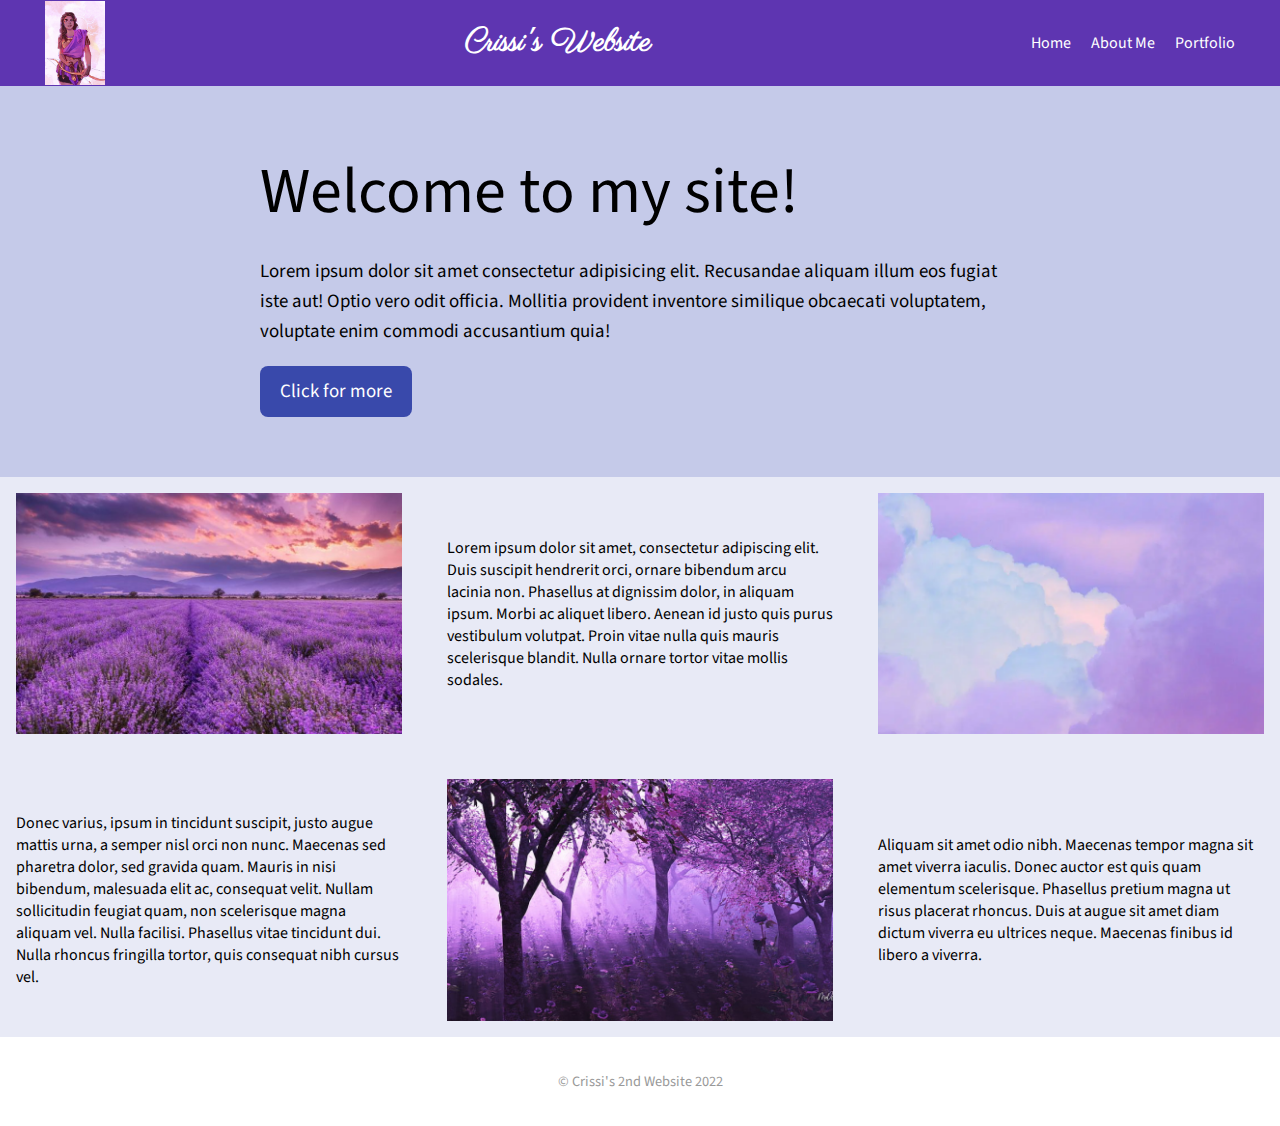
==== index.html @ 6bb396ce "Initial commit" ====
<html lang="en">
<head>
    <meta charset="UTF-8">
    <meta http-equiv="X-UA-Compatible" content="IE=edge">
    <meta name="viewport" content="width=device-width, initial-scale=1.0">
    <link rel="stylesheet" href="css/style.css">
    <link rel="preconnect" href="https://fonts.googleapis.com">
    <link rel="preconnect" href="https://fonts.gstatic.com" crossorigin>
    <link href="https://fonts.googleapis.com/css2?family=Source+Sans+Pro:ital,wght@0,400;0,700;1,400&display=swap" rel="stylesheet">
    <link rel="preconnect" href="https://fonts.gstatic.com" crossorigin>
    <link href="https://fonts.googleapis.com/css2?family=Parisienne&display=swap" rel="stylesheet">
    <title>Crissi's Second Site 2022</title>
</head>
<body>
    

    <div class="header">
        <img src="images/cartoon-me.jpg" alt="..." height="50" width="60" />

        <h1><a href="file:///Users/crissinimmakuri/Desktop/secondWebsite2022/index.html">Crissi's Website</a></h1>
    
        <ul class="nav">
        <li> <a href="file:///Users/crissinimmakuri/Desktop/secondWebsite2022/index.html">Home</a></li>
        <li> <a href="file:///Users/crissinimmakuri/Desktop/secondWebsite2022/about.html">About Me</a></li>
        <li> <a href="#">Portfolio</a></li>
        </ul>
    </div>
  



    <div class="hero" >

        <div class="hero-inner">
          <h1>Welcome to my site!</h1>
          <p>Lorem ipsum dolor sit amet consectetur adipisicing elit. Recusandae aliquam illum eos fugiat iste aut! Optio vero odit officia. Mollitia provident inventore similique obcaecati voluptatem, voluptate enim commodi accusantium quia!</p>
          <a href="file:///Users/crissinimmakuri/Desktop/secondWebsite2022/about.html" class="button" >Click for more</a>
        </div>            
   
    </div>


    <div class="content">

        <img src="images/lav-field-1.jpg" alt="..." height="300" width="400" />
        <p>Lorem ipsum dolor sit amet, consectetur adipiscing elit. Duis suscipit hendrerit orci, ornare bibendum arcu lacinia non. Phasellus at dignissim dolor, in aliquam ipsum. Morbi ac aliquet libero. Aenean id justo quis purus vestibulum volutpat. Proin vitae nulla quis mauris scelerisque blandit. Nulla ornare tortor vitae mollis sodales.</p>

        <img src="images/purple-pastel-sky-1.jpg" alt="..." height="300" width="400" />
        <p>Donec varius, ipsum in tincidunt suscipit, justo augue mattis urna, a semper nisl orci non nunc. Maecenas sed pharetra dolor, sed gravida quam. Mauris in nisi bibendum, malesuada elit ac, consequat velit. Nullam sollicitudin feugiat quam, non scelerisque magna aliquam vel. Nulla facilisi. Phasellus vitae tincidunt dui. Nulla rhoncus fringilla tortor, quis consequat nibh cursus vel.</p>

        <img src="images/purple-woods-1.jpg" alt="..." height="300" width="400" />
        <p>Aliquam sit amet odio nibh. Maecenas tempor magna sit amet viverra iaculis. Donec auctor est quis quam elementum scelerisque. Phasellus pretium magna ut risus placerat rhoncus. Duis at augue sit amet diam dictum viverra eu ultrices neque. Maecenas finibus id libero a viverra.</p>

    </div>


    <div class="footer">
        <p>&copy;  Crissi's 2nd Website 2022</p>
    </div>
      

</body>
</html>
---- css/style.css ----
body {
  font-family: 'Source Sans Pro', sans-serif;
  margin: 0;
  grid-template-columns: 300px 1fr;

}

.header {
    padding: 0 45px;
    background-color: #5E35B1;
    color: #FFF;
    display: flex;
    justify-content: space-between;
    align-items: center;
    flex-wrap: wrap;
   
  }

  .header h1 {
    font-family: 'Parisienne', cursive;
  }

 .header h1 a {
  color: white;
  text-decoration: none;

 }

  .nav a {
    color: #FFF;
    text-decoration: none;
    display: block;
    transition: all 0.3s ease-out;
  }
  
  .nav a:hover {
    color: #c5cae9;
    transform: rotate(3deg);
  }
  
  .nav {
    list-style: none;
    margin: 0;
    padding: 0;
    display: flex;
  }
  
  .nav li {
    margin-left: 20px;
  }

  .hero {
    background-color: #c5cae9;
    padding: 60px 45px;
    display: flex;
    justify-content: center;
  }
  
  .hero-inner {
    max-width: 760px;
  }
  
 

  .hero h1 {
    font-weight: normal;
    font-size: 4rem;
    margin: 0;
  }
  
  .hero p {
    font-size: 1.18rem;
    line-height: 1.6;
  }
  
  .button {
    background-color:#3949ab;
    color: #FFF;
    text-decoration: none;
    padding: 12px 20px;
    border-radius: 8px;
    font-size: 1.18rem;
    display: inline-block;
    
  }
  
.content {
    background-color: #e8eaf6;

    display: grid;
    padding: 1rem;
    grid-template-columns: repeat(auto-fit, minmax(350px, 1fr));
    grid-column-gap: 45px;
    grid-row-gap: 45px;    
    align-items: center;
    max-width: auto;
    margin: 0;
    
}

img {
    max-width: 100%;
    height: auto;
} 

.footer {
    text-align: center;
    padding: 20px 0;
    color: #999;
    font-size: .9rem;
  }
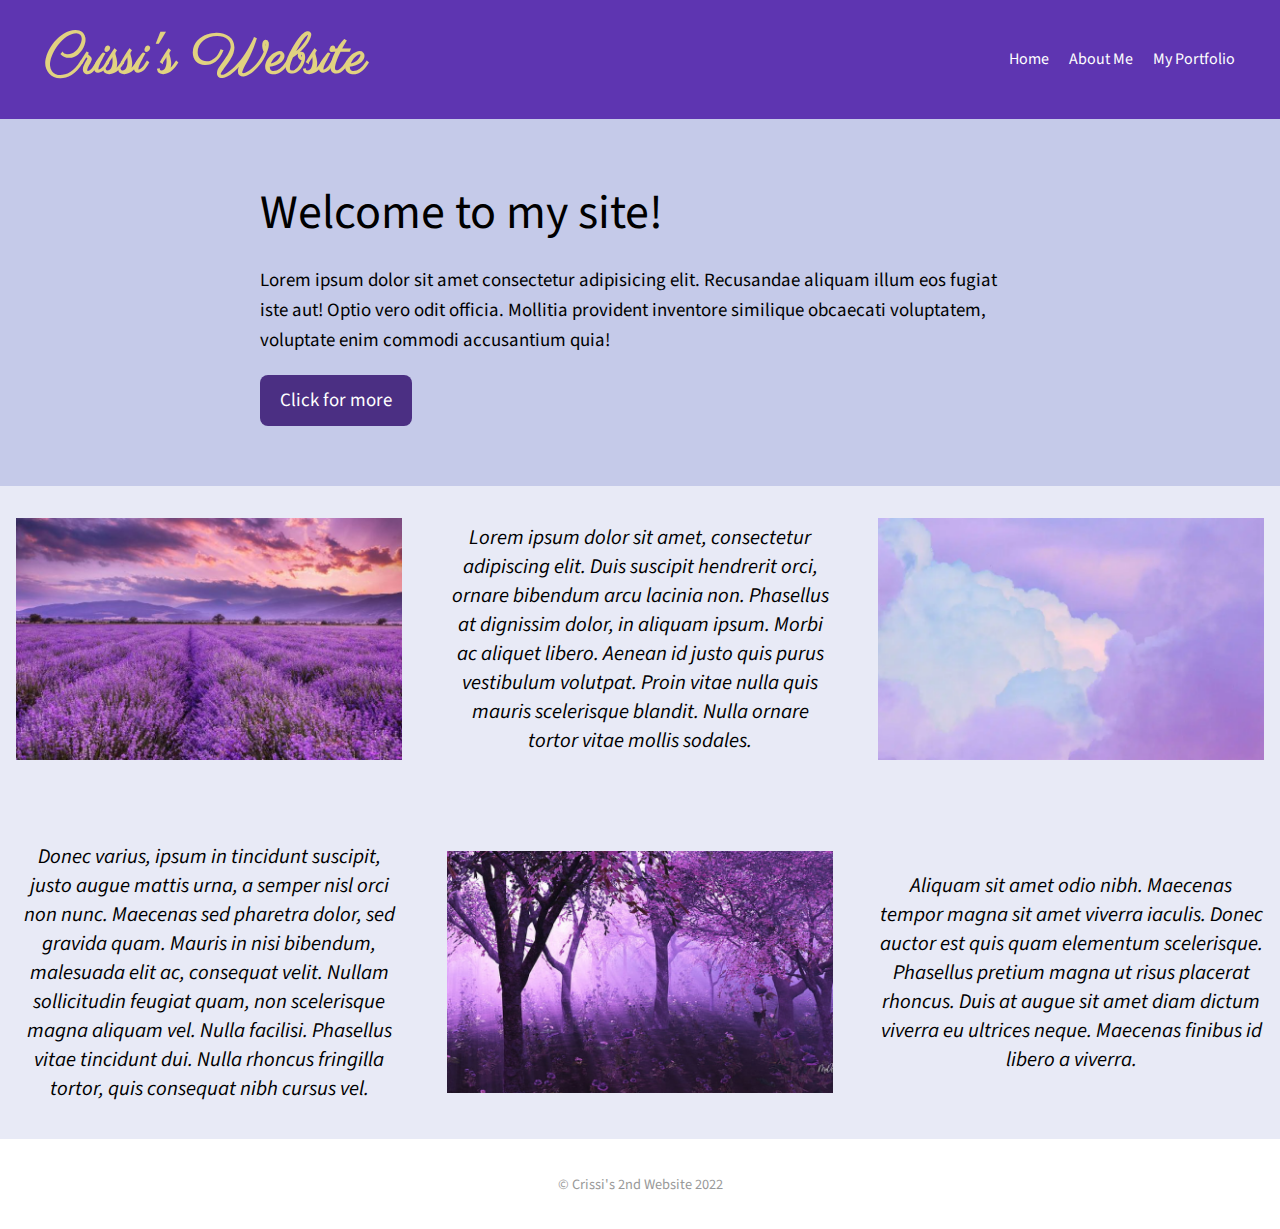
==== commit 91c2f7b6: "portfolio added" ====
--- a/index.html
+++ b/index.html
@@ -4,25 +4,25 @@
     <meta http-equiv="X-UA-Compatible" content="IE=edge">
     <meta name="viewport" content="width=device-width, initial-scale=1.0">
     <link rel="stylesheet" href="css/style.css">
+    <link rel="stylesheet" href="css/index-style.css">
     <link rel="preconnect" href="https://fonts.googleapis.com">
     <link rel="preconnect" href="https://fonts.gstatic.com" crossorigin>
     <link href="https://fonts.googleapis.com/css2?family=Source+Sans+Pro:ital,wght@0,400;0,700;1,400&display=swap" rel="stylesheet">
     <link rel="preconnect" href="https://fonts.gstatic.com" crossorigin>
     <link href="https://fonts.googleapis.com/css2?family=Parisienne&display=swap" rel="stylesheet">
-    <title>Crissi's Second Site 2022</title>
+    <title>Crissi's Site 2022</title>
 </head>
 <body>
     
 
     <div class="header">
-        <img src="images/cartoon-me.jpg" alt="..." height="50" width="60" />
-
-        <h1><a href="file:///Users/crissinimmakuri/Desktop/secondWebsite2022/index.html">Crissi's Website</a></h1>
+ 
+        <h1><a href="index.html">Crissi's Website</a></h1>
     
         <ul class="nav">
-        <li> <a href="file:///Users/crissinimmakuri/Desktop/secondWebsite2022/index.html">Home</a></li>
-        <li> <a href="file:///Users/crissinimmakuri/Desktop/secondWebsite2022/about.html">About Me</a></li>
-        <li> <a href="#">Portfolio</a></li>
+        <li> <a href="index.html">Home</a></li>
+        <li> <a href="about.html">About Me</a></li>
+        <li> <a href="portfolio.html"> My Portfolio</a></li>
         </ul>
     </div>
   
@@ -34,7 +34,7 @@
         <div class="hero-inner">
           <h1>Welcome to my site!</h1>
           <p>Lorem ipsum dolor sit amet consectetur adipisicing elit. Recusandae aliquam illum eos fugiat iste aut! Optio vero odit officia. Mollitia provident inventore similique obcaecati voluptatem, voluptate enim commodi accusantium quia!</p>
-          <a href="file:///Users/crissinimmakuri/Desktop/secondWebsite2022/about.html" class="button" >Click for more</a>
+          <a href="about.html" class="button" >Click for more</a>
         </div>            
    
     </div>
--- a/css/style.css
+++ b/css/style.css
@@ -10,7 +10,7 @@
     background-color: #5E35B1;
     color: #FFF;
     display: flex;
-    justify-content: space-between;
+    justify-content:space-between;
     align-items: center;
     flex-wrap: wrap;
    
@@ -21,9 +21,9 @@
   }
 
  .header h1 a {
-  color: white;
+  color: #e1d280;
   text-decoration: none;
-
+  font-size: 3.5rem; 
  }
 
   .nav a {
@@ -34,8 +34,8 @@
   }
   
   .nav a:hover {
-    color: #c5cae9;
-    transform: rotate(3deg);
+    color: #e1d280;
+    transform: rotate(1deg);
   }
   
   .nav {
--- a/css/index-style.css
+++ b/css/index-style.css
@@ -0,0 +1,69 @@
+
+  .hero {
+    background-color: #c5cae9;
+    padding: 60px 45px;
+    display: flex;
+    justify-content: center;
+  }
+  
+  .hero-inner {
+    max-width: 760px;
+  }
+  
+ 
+
+  .hero h1 {
+    font-weight: normal;
+    font-size: 3rem;
+    margin: 0;
+  }
+  
+  .hero p {
+    font-size: 1.18rem;
+    line-height: 1.6;
+  }
+  
+  .button {
+    background-color:#4b2f83;
+    color: white;
+    text-decoration: none;
+    padding: 12px 20px;
+    border-radius: 8px;
+    font-size: 1.18rem;
+    display: inline-block;
+    
+  }
+
+  .button {
+    transition: all 0.3s ease-out;
+  }
+
+  .button:hover {
+    background-color: #9380a0;
+    color: #000000;
+
+   }
+  
+.content {
+    background-color: #e8eaf6;
+    display: grid;
+    padding: 1rem;
+    grid-template-columns: repeat(auto-fit, minmax(350px, 1fr));
+    grid-column-gap: 45px;
+    grid-row-gap: 45px;    
+    align-items: center;
+    max-width: auto;
+    margin: 0;
+    
+}
+.content p {
+    font-size: 1.3rem;
+    text-align: center;
+    font-style: italic;
+
+}
+
+img {
+    max-width: 100%;
+    height: auto;
+ } 
